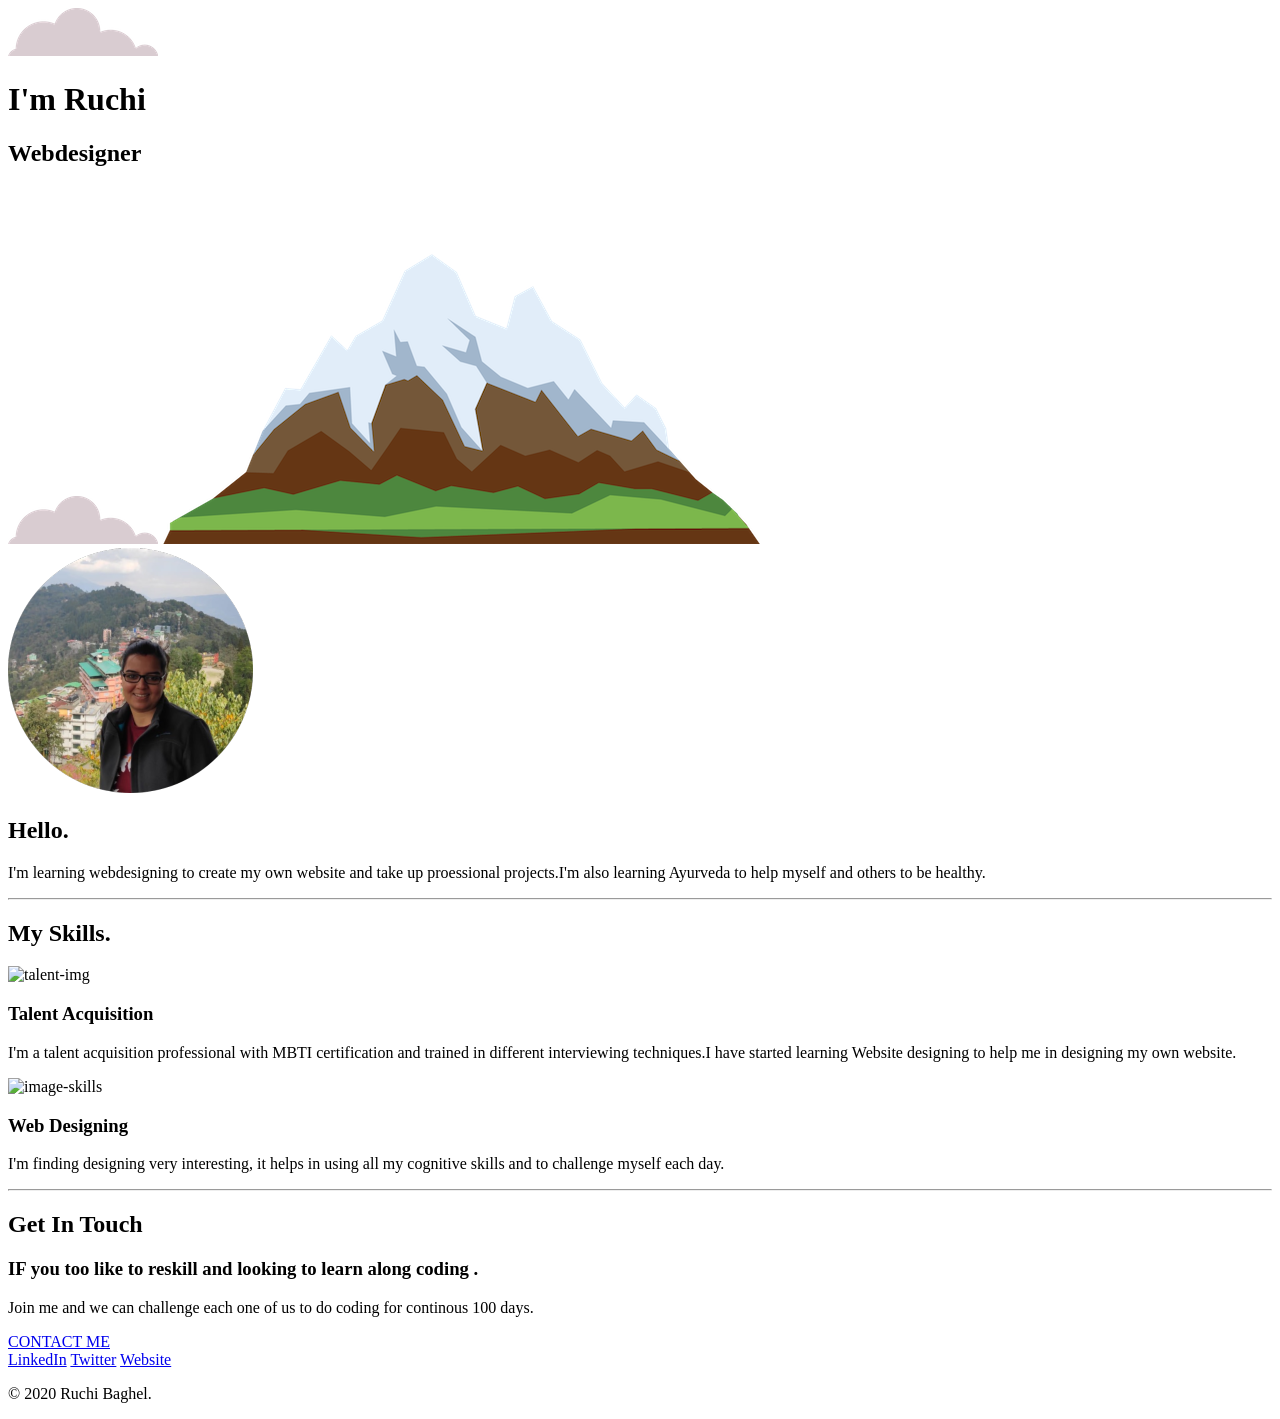
==== index.html @ 69bbdf81 "Update index.html" ====
<!DOCTYPE html>
<html lang="en" dir="ltr">
  <head>
    <meta charset="utf-8">
    <title>Ruchi Baghel</title>
    <link rel="stylesheet" href="newskills/css/styles.css">
    <link rel="icon" href="favicon.ico">
    <link href="https://fonts.googleapis.com/css2?family=Meddon&family=Oswald:wght@200&family=Sacramento&display=swap" rel="stylesheet">
  </head>
  <body>
<div class="top-container">
  <img class="top-cloud"src="images/cloud.png" alt="cloud-img">
  <h1>I'm Ruchi</h1>
  <h2>Webdesigner</h2>
  <img class="bottom-cloud" src="images/cloud.png" alt="cloud-img">
  <img src="images/mountain.png" alt="mountain-img">
</div>
<div class="middle-container">
  <div class="profile">
    <img class="my-pic" src="images/Ruchi_Sikkim.png" alt="Ruchi's-img">
    <h2>Hello.</h2>
    <p>I'm learning webdesigning to create my own website and take up proessional projects.I'm also learning Ayurveda to help myself and others to be healthy.</p>
  </div>
  <hr>
  <div class="skills">
    <h2>My Skills.</h2>
    <div class="skill-row">
      <img class="Talent-img" src="https://cdn.technologyadvice.com/wp-content/uploads/2018/07/recruitment-strategies-700x408.jpg" alt="talent-img">
      <h3>Talent Acquisition</h3>
      <p>I'm a talent acquisition professional with MBTI certification and trained in different interviewing techniques.I have started learning Website designing to help me in designing my own website.</p>
    </div>
    <div class="skill-row">
      <img class="Skills-img" src="https://cdn.mos.cms.futurecdn.net/CT9xCjqrhnPD4ivB6B8Hqe.jpg" alt="image-skills">
      <h3>Web Designing</h3>
      <p>I'm finding designing very interesting, it helps in using all my cognitive skills and to challenge myself each day.</p>
    </div>
  </div>
  <hr>
  <div class="contact-me">
    <h2>Get In Touch</h2>
    <h3>IF you too like to reskill and looking to learn along coding .</h3>
    <p>Join me and we can challenge each one of us to do coding for continous 100 days.</p>
    <a class="btn" href="mailto:baghelruchi03@gmail.com">CONTACT ME</a>
  </div>
</div>


<div class="bottom-container">
  <a class="linkedin-profile" href=" https://www.linkedin.com/in/ruchi-baghel-63191914/">LinkedIn</a>
  <a class="twitter-profile" href="https://twitter.com/home">Twitter</a>
  <a class="website" href="https://talonpvt.com//">Website</a>
  <p class="copyright"> © 2020 Ruchi Baghel.</p>
</div>

  </body>
</html>
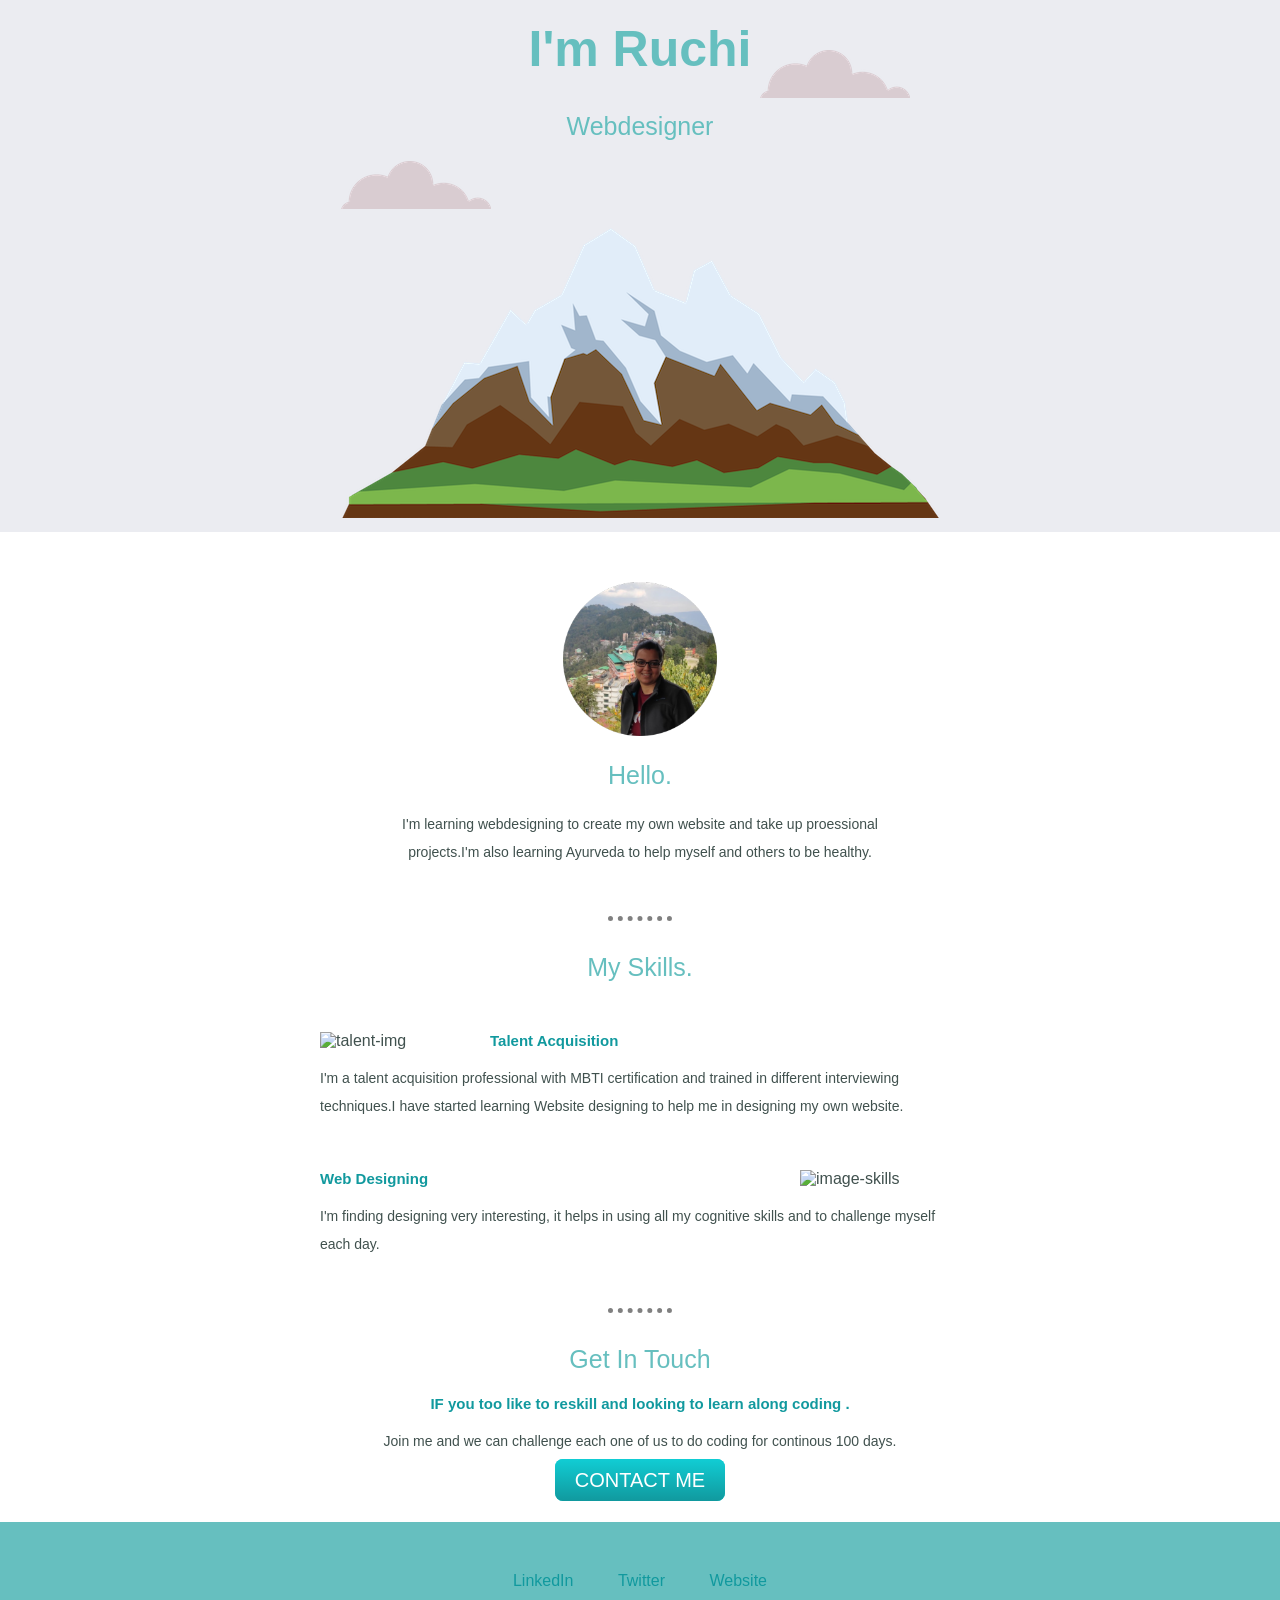
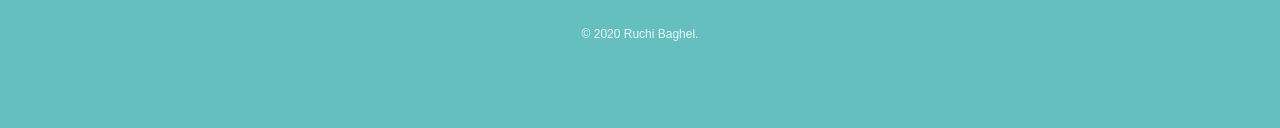
==== commit b2c780cb: "Update index.html" ====
--- a/index.html
+++ b/index.html
@@ -3,7 +3,7 @@
   <head>
     <meta charset="utf-8">
     <title>Ruchi Baghel</title>
-    <link rel="stylesheet" href="newskills/css/styles.css">
+    <link rel="stylesheet" href="Styles.css">
     <link rel="icon" href="favicon.ico">
     <link href="https://fonts.googleapis.com/css2?family=Meddon&family=Oswald:wght@200&family=Sacramento&display=swap" rel="stylesheet">
   </head>
--- a/Styles.css
+++ b/Styles.css
@@ -0,0 +1,138 @@
+body {
+  color: #40514E;
+  margin: 0;
+  text-align: center;
+  font-family: 'times roman', sans-serif;
+}
+
+/* if there is width added in body or parent element then put margin and add values to all side to make centre align*/
+h1 {
+  margin-top: 0;
+  font-size: 50px;
+  font-family: 'Sacramento', sans-serif;
+  color: #66BFBF;
+}
+
+h2 {
+  font-size: 25px;
+  font-family: 'veranda', sans-serif;
+  color: #66BFBF;
+  font-weight: normal;
+}
+
+h3 {
+  font-family: 'arial', sans-serif;
+  color: #11999E;
+  font-size: 15px;
+}
+
+p {
+  font-size: 14px;
+  line-height: 2;
+}
+
+.skill-row {
+  width: 50%;
+  margin: 50px auto 50px auto;
+  text-align: left;
+}
+
+.top-container {
+  background-color: #ebecf1;
+  position: relative;
+  padding: 20px 0 10px;
+}
+
+.bottom-container {
+  background-color: #66BFBF;
+  text-decoration: #11999E;
+  margin-top: 30px;
+  padding: 50px 0 50px;
+}
+
+a {
+  color: #11999E;
+  font-family: 'times roman', sans-serif;
+  margin: 10px 20px;
+  text-decoration: none;
+}
+a:hover{
+  color: #EAF6F6;
+}
+.copyright{
+  color:#EAF6F6;
+  font-size: 0.75rem;
+  padding: 20px 0px;
+}
+
+.top-cloud {
+  position: absolute;
+  margin-right: 120px;
+  margin-left: 120px;
+  margin-top: 30px;
+}
+
+.bottom-cloud {
+  position: absolute;
+  margin-right: 100px;
+}
+
+.Talent-img {
+  width: 25%;
+  float: left;
+  margin-right: 10px;
+}
+
+.Skills-img {
+  width: 25%;
+  float: right;
+}
+
+.profile {
+  position: relative;
+  width: 40%;
+  margin: 50px auto 50px auto;
+}
+
+.my-pic {
+  width: 30%;
+}
+
+hr {
+  background-color: white;
+  border-style: dotted none none;
+  border-color: grey;
+  border-width: 5px;
+  height: 2px;
+  width: 5%;
+  margin: 30px auto;
+}
+
+.btn {
+  background: #11cdd4;
+  background-image: -webkit-linear-gradient(top, #11cdd4, #11999e);
+  background-image: -moz-linear-gradient(top, #11cdd4, #11999e);
+  background-image: -ms-linear-gradient(top, #11cdd4, #11999e);
+  background-image: -o-linear-gradient(top, #11cdd4, #11999e);
+  background-image: linear-gradient(to bottom, #11cdd4, #11999e);
+  -webkit-border-radius: 8;
+  -moz-border-radius: 8;
+  border-radius: 8px;
+  font-family: Arial;
+  color: #ffffff;
+  font-size: 20px;
+  padding: 10px 20px 10px 20px;
+  text-decoration: none;
+  margin: 100px 0 200px 0px;
+  width: 20px;
+}
+
+.btn:hover {
+  background: #30e3cb;
+  background-image: -webkit-linear-gradient(top, #30e3cb, #2bc4ad);
+  background-image: -moz-linear-gradient(top, #30e3cb, #2bc4ad);
+  background-image: -ms-linear-gradient(top, #30e3cb, #2bc4ad);
+  background-image: -o-linear-gradient(top, #30e3cb, #2bc4ad);
+  background-image: linear-gradient(to bottom, #30e3cb, #2bc4ad);
+  text-decoration: none;
+}
